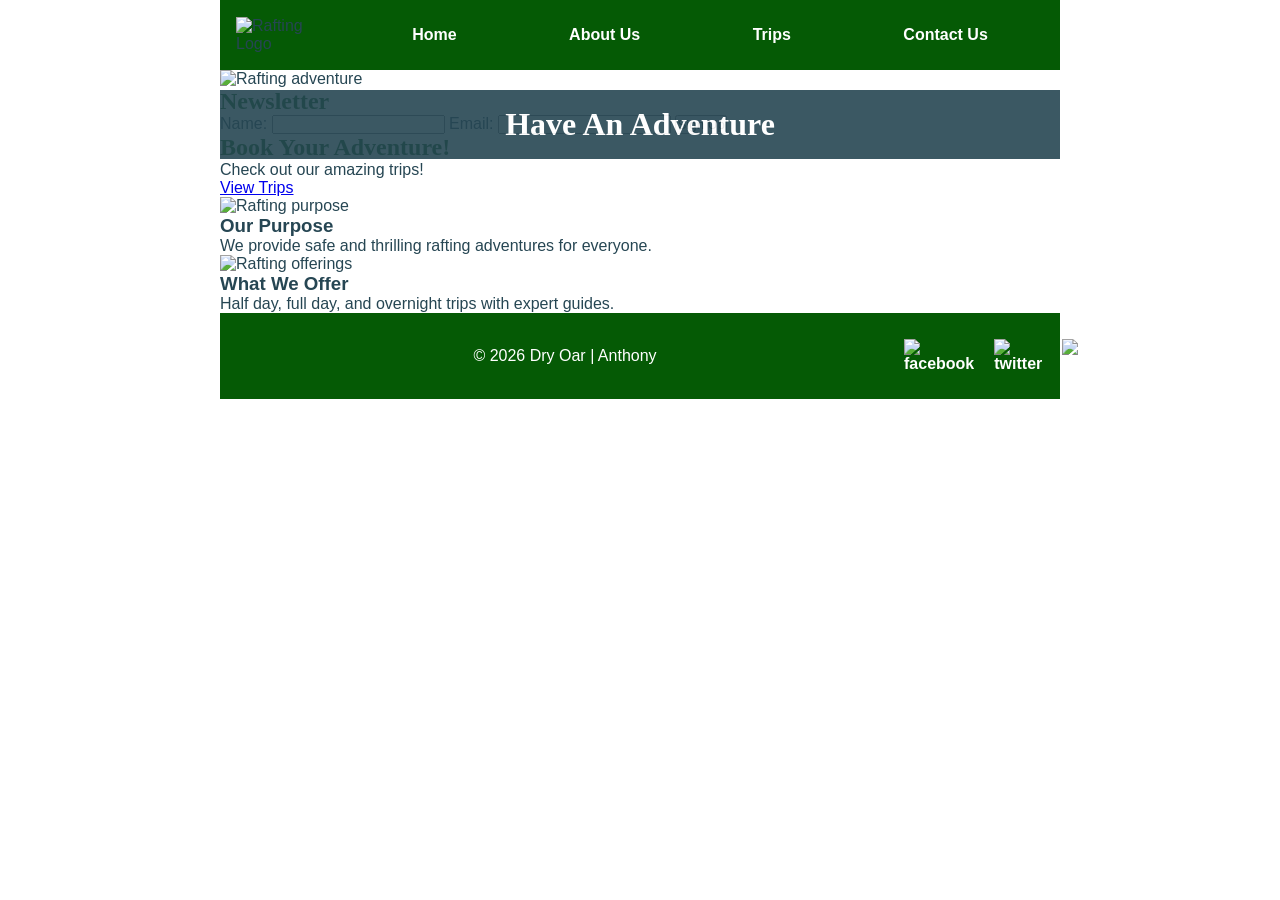
==== wwr/Index.html @ 0723f021 "Add Index.html for home page layout This file contains the HTML structure for the home page of the D" ====
<!DOCTYPE html>
<html lang="en">
<head>
  <meta charset="UTF-8">
  <meta name="viewport" content="width=device-width, initial-scale=1.0">
  <title>Home | Dry Oar Rafting</title>
  <meta name="description" content="Home page for White Water Rafting - thrilling adventures, newsletter, and more.">
  <link rel="stylesheet" href="styles/rafting.css">
</head>
<body>
  <header>
    <img src="images/logo.png" alt="Rafting Logo">
    <nav>
      <a href="index.html">Home</a>
      <a href="about.html">About Us</a>
      <a href="trips.html">Trips</a>
      <a href="contact.html">Contact Us</a>
    </nav>
  </header>

  <main>
    <div class="hero">
      <img src="images/hero.jpg" alt="Rafting adventure">
      <h1>Have An Adventure</h1>
    </div>

    <div class="home-grid">
      <section class="newsletter">
        <h2>Newsletter</h2>
        <form>
          <label for="name">Name:</label>
          <input type="text" id="name" name="name" required>
          <label for="email">Email:</label>
          <input type="email" id="email" name="email" required>
          <button type="submit">Sign Up</button>
        </form>
      </section>

      <section class="cta">
        <h2>Book Your Adventure!</h2>
        <p>Check out our amazing trips!</p>
        <a href="trips.html">View Trips</a>
      </section>

      <section class="purpose">
        <img src="images/rafting1.jpg" alt="Rafting purpose">
        <div>
          <h3>Our Purpose</h3>
          <p>We provide safe and thrilling rafting adventures for everyone.</p>
        </div>
      </section>

      <section class="offering">
        <img src="images/rafting2.jpg" alt="Rafting offerings">
        <div>
          <h3>What We Offer</h3>
          <p>Half day, full day, and overnight trips with expert guides.</p>
        </div>
      </section>
    </div>
  </main>

  <footer>
    <p>&copy; 2026 Dry Oar | Anthony</p>
    <nav class="social">
      <a href="#"><img src="images/facebook.png" alt="facebook"></a>
      <a href="#"><img src="images/twitter.png" alt="twitter"></a>
      <a href="#"><img src="images/instagram.png" alt="instagram"></a>
    </nav>
  </footer>
</body>
  </html>
---- wwr/styles/rafting.css ----
* {
  margin: 0;
  padding: 0;
  box-sizing: border-box;
}
:root {
  --primary-color: #055a05;
  --secondary-color: #f4a261;
  --accent1-color: #264653;
  --accent2-color: #e9c46a;
  --heading-font: "Merriweather", serif;
  --body-font: "Roboto", sans-serif;
}
body {
  font-family: var(--body-font);
  color: var(--accent1-color);
}
header, main, footer {
  width: 840px;
  margin: 0 auto;
}
h1, h2 {
  font-family: var(--heading-font);
  color: var(--primary-color);
}
header {
  display: grid;
  grid-template-columns: 120px 1fr;
  align-items: center;
  background-color: var(--primary-color);
  padding: 16px;
}
header img {
  width: 100px;
  height: auto;
}
nav {
  display: flex;
  justify-content: space-around;
  align-items: center;
}
nav a {
  color: white;
  text-decoration: none;
  padding: 10px;
  font-weight: 700;
}
.hero {
  position: relative;
}
.hero img {
  display: block;
  width: 100%;
  height: auto;
}
.hero h1 {
  position: absolute;
  top: 20px;
  width: 100%;
  padding: 16px;
  text-align: center;
  background-color: var(--accent1-color);
  color: white;
  opacity: 0.9;
}
.hero article {
  position: absolute;
  bottom: 20px;
  left: 20px;
  right: 20px;
  background-color: rgba(255,255,255,0.9);
  padding: 16px;
}
.hero article img {
  float: right;
  width: 125px;
  margin-left: 12px;
}
.history {
  display: grid;
  grid-template-columns: 1fr 200px 1fr;
  gap: 16px;
  align-items: center;
  padding: 16px;
  margin: 16px 0;
}
.history h2 {
  grid-column: 1 / 4;
  text-align: center;
}
.history img {
  width: 100%;
  height: auto;
}
.adventure {
  display: grid;
  grid-template-columns: repeat(5, 1fr);
  gap: 10px;
  padding: 16px;
}
.adventure h2 {
  grid-column: 1 / 6;
  text-align: center;
}
.adventure figure {
  margin: 0;
  text-align: center;
}
.adventure img {
  width: 100%;
  height: auto;
}
footer {
  display: grid;
  grid-template-columns: 1fr 150px;
  align-items: center;
  background-color: var(--primary-color);
  color: white;
  padding: 16px;
  margin-top: 15px;
}
footer p {
  text-align: center;
}
.socialmedia {
  display: flex;
  justify-content: flex-end;
  gap: 10px;
}
.socialmedia a {
  text-decoration: none;
}
.socialmedia img {
  width: 40px;
  height: auto;
  }
/* Contact Us Page - W05 */
.contact-grid {
    display: grid;
    grid-template-columns: 1fr 1fr;
    gap: 2rem;
    margin: 2rem;
    align-items: start;
}
.contact-grid form {
    display: flex;
    flex-direction: column;
    gap: 0.8rem;
    background: #f2f2f2;
    padding: 1.5rem;
    border-radius: 8px;
}
.contact-grid input[type="text"],
.contact-grid input[type="email"],
.contact-grid textarea {
    padding: 0.5rem;
    border: 1px solid #ccc;
    border-radius: 4px;
}
.contact-grid button[type="submit"] {
    background-color: #264653;
    color: white;
    padding: 0.8rem;
    border: none;
    border-radius: 5px;
    font-size: 1.1rem;
    cursor: pointer;
}
.contact-grid button[type="submit"]:hover {
    background-color: #2a9d8f;
}
.map iframe {
    width: 100%;
    height: 300px;
    border: 1px solid #ccc;
}
.employees {
    margin: 2rem;
    text-align: center;
}
.employee-profiles {
    display: flex;
    justify-content: space-around;
    flex-wrap: wrap;
    gap: 1rem;
}
.employee-profiles figure {
    max-width: 200px;
}
.employee-profiles img {
    width: 100%;
    border-radius: 8px;
}
.socialmedia a { text-decoration: none; }
.socialmedia img { width: 22px; height: auto; }
footer a { color: white; }
header, main, footer { 
  width: 840px; 
  margin: 0 auto; 
  }
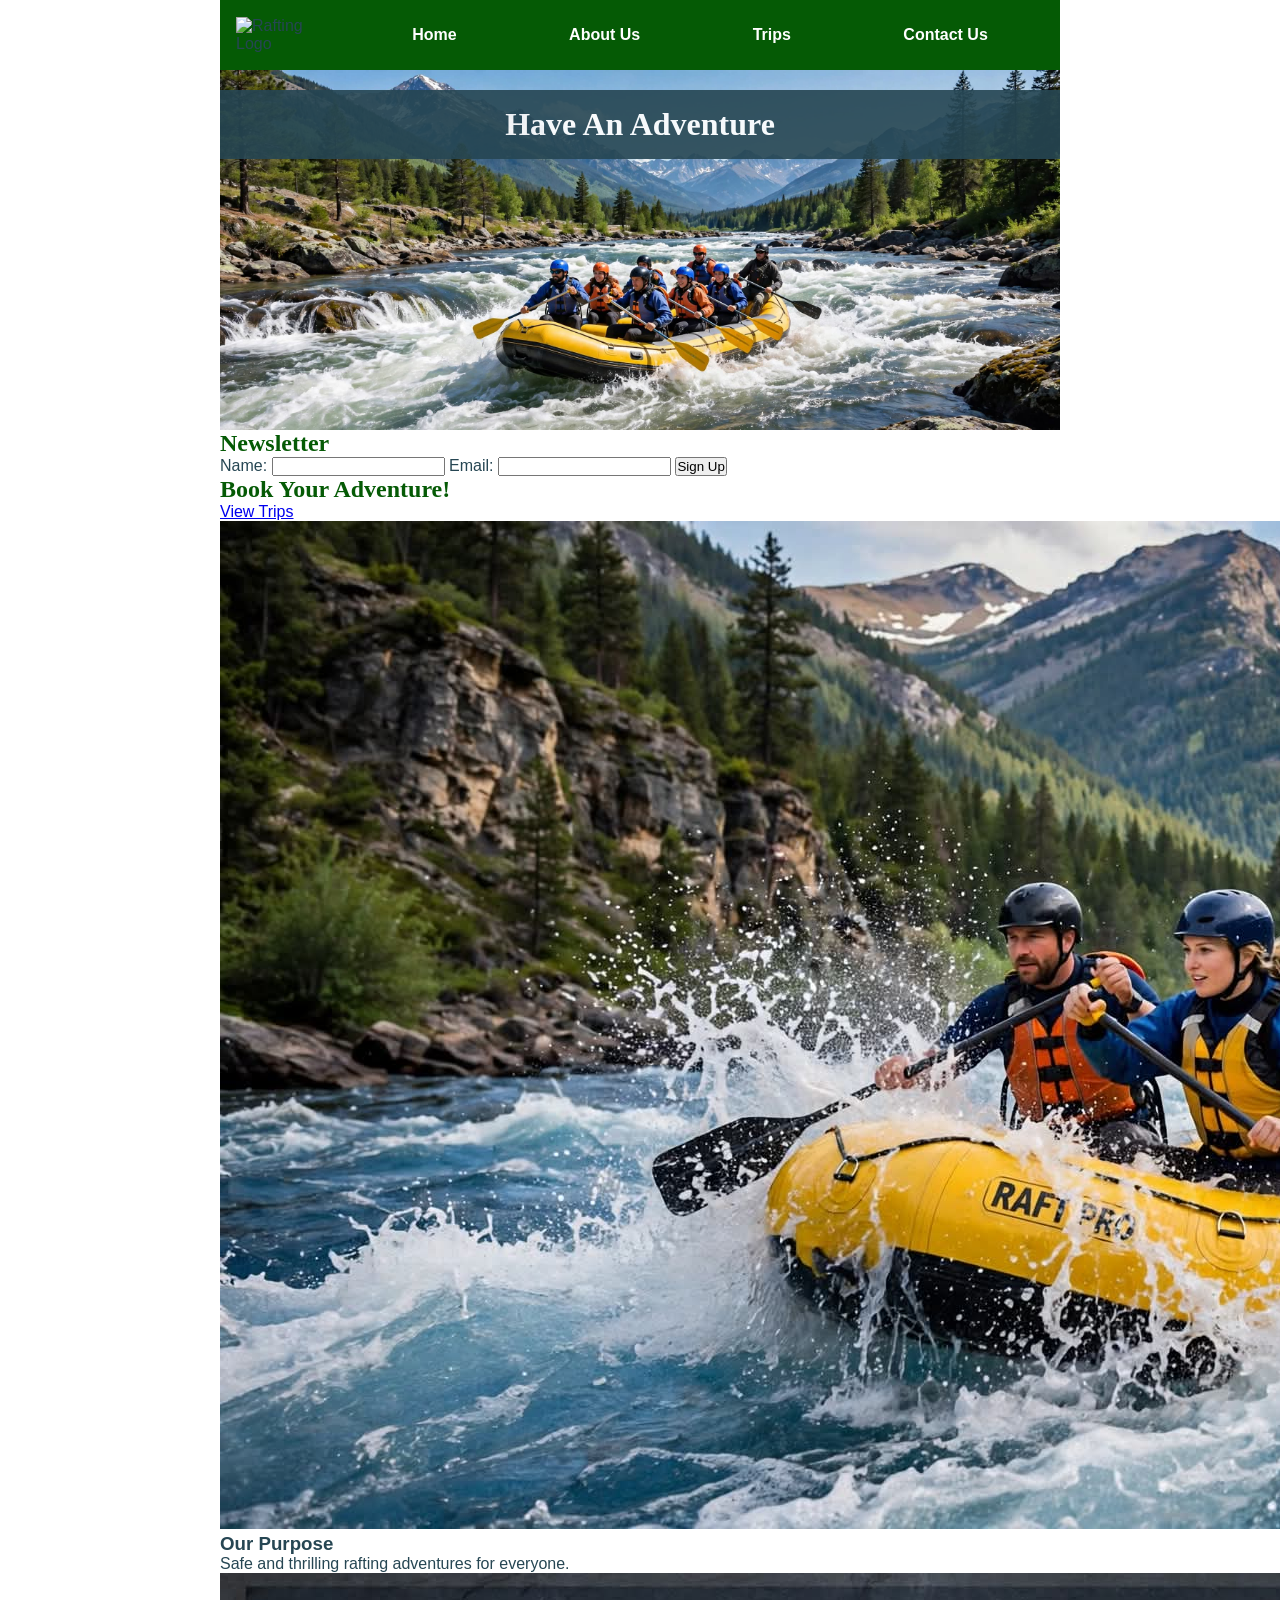
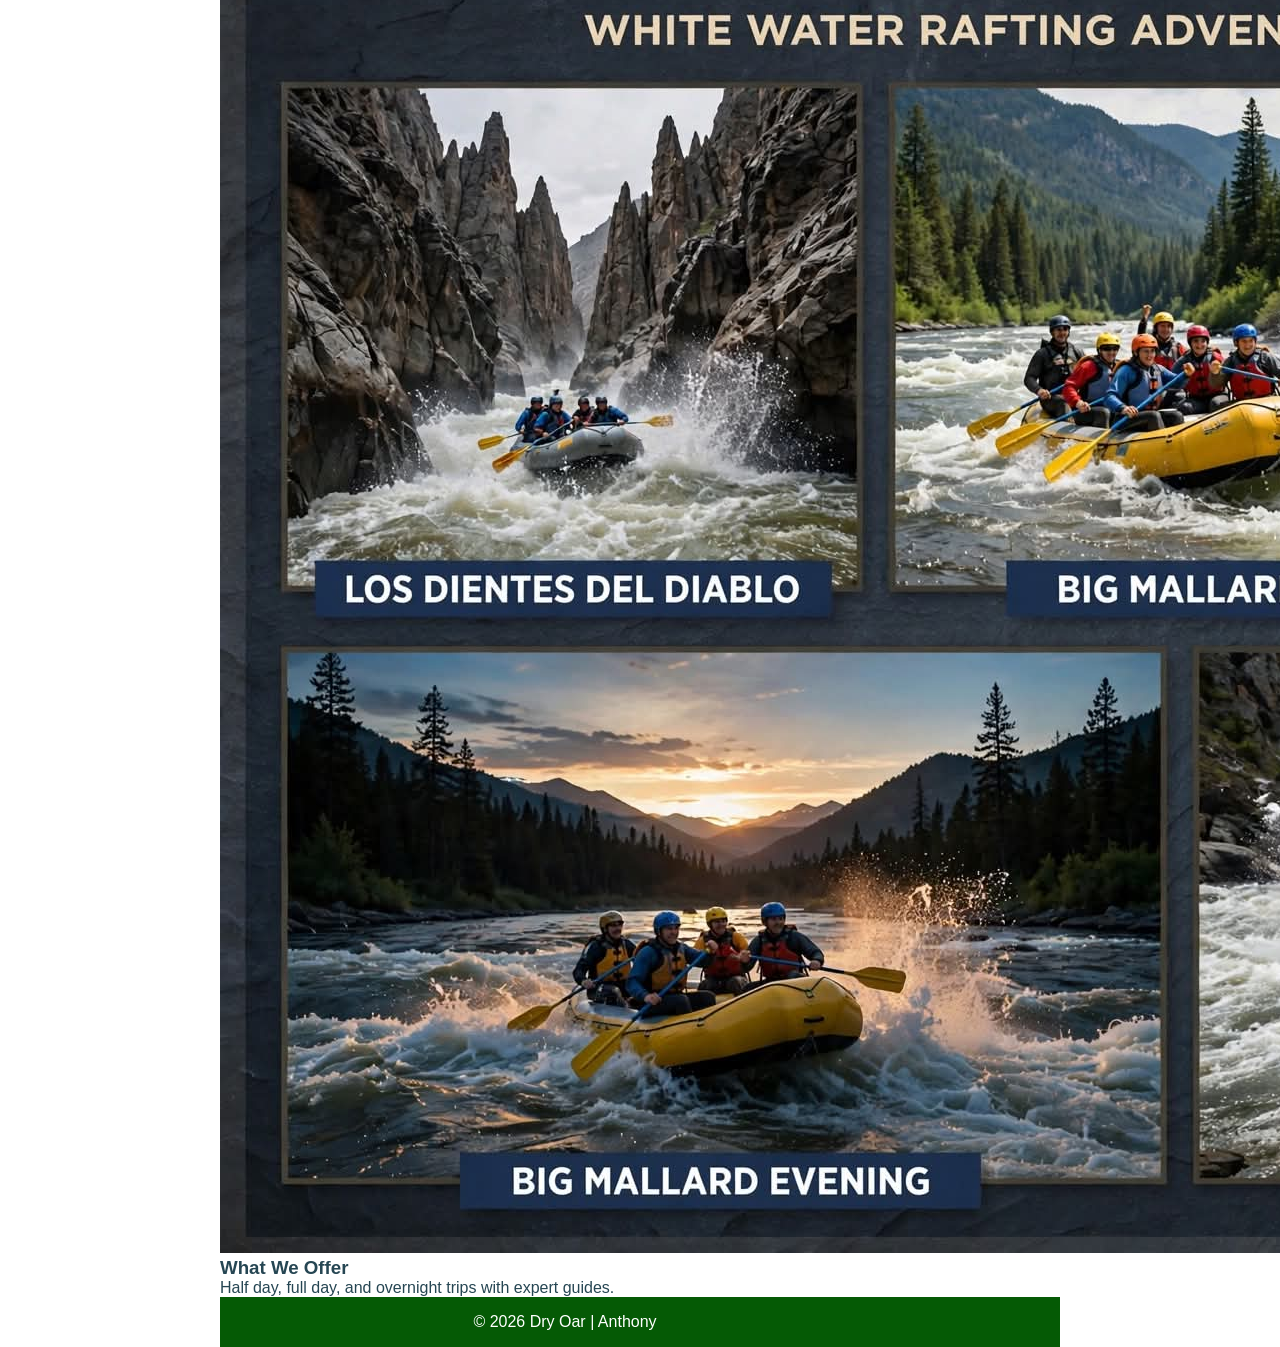
==== commit f87b3df4: "Update Index.html with new image formats and content Updated image file extensions and modified cont" ====
--- a/wwr/Index.html
+++ b/wwr/Index.html
@@ -4,7 +4,7 @@
   <meta charset="UTF-8">
   <meta name="viewport" content="width=device-width, initial-scale=1.0">
   <title>Home | Dry Oar Rafting</title>
-  <meta name="description" content="Home page for White Water Rafting - thrilling adventures, newsletter, and more.">
+  <meta name="description" content="Home page for White Water Rafting adventures">
   <link rel="stylesheet" href="styles/rafting.css">
 </head>
 <body>
@@ -17,13 +17,11 @@
       <a href="contact.html">Contact Us</a>
     </nav>
   </header>
-
   <main>
     <div class="hero">
-      <img src="images/hero.jpg" alt="Rafting adventure">
+      <img src="images/hero.jpeg" alt="Rafting adventure">
       <h1>Have An Adventure</h1>
     </div>
-
     <div class="home-grid">
       <section class="newsletter">
         <h2>Newsletter</h2>
@@ -35,38 +33,22 @@
           <button type="submit">Sign Up</button>
         </form>
       </section>
-
       <section class="cta">
         <h2>Book Your Adventure!</h2>
-        <p>Check out our amazing trips!</p>
         <a href="trips.html">View Trips</a>
       </section>
-
       <section class="purpose">
-        <img src="images/rafting1.jpg" alt="Rafting purpose">
-        <div>
-          <h3>Our Purpose</h3>
-          <p>We provide safe and thrilling rafting adventures for everyone.</p>
-        </div>
+        <img src="images/rafting1.jpeg" alt="Rafting purpose">
+        <div><h3>Our Purpose</h3><p>Safe and thrilling rafting adventures for everyone.</p></div>
       </section>
-
       <section class="offering">
-        <img src="images/rafting2.jpg" alt="Rafting offerings">
-        <div>
-          <h3>What We Offer</h3>
-          <p>Half day, full day, and overnight trips with expert guides.</p>
-        </div>
+        <img src="images/rafting2.jpeg" alt="Rafting offerings">
+        <div><h3>What We Offer</h3><p>Half day, full day, and overnight trips with expert guides.</p></div>
       </section>
     </div>
   </main>
-
   <footer>
     <p>&copy; 2026 Dry Oar | Anthony</p>
-    <nav class="social">
-      <a href="#"><img src="images/facebook.png" alt="facebook"></a>
-      <a href="#"><img src="images/twitter.png" alt="twitter"></a>
-      <a href="#"><img src="images/instagram.png" alt="instagram"></a>
-    </nav>
   </footer>
 </body>
-  </html>
+        </html>
